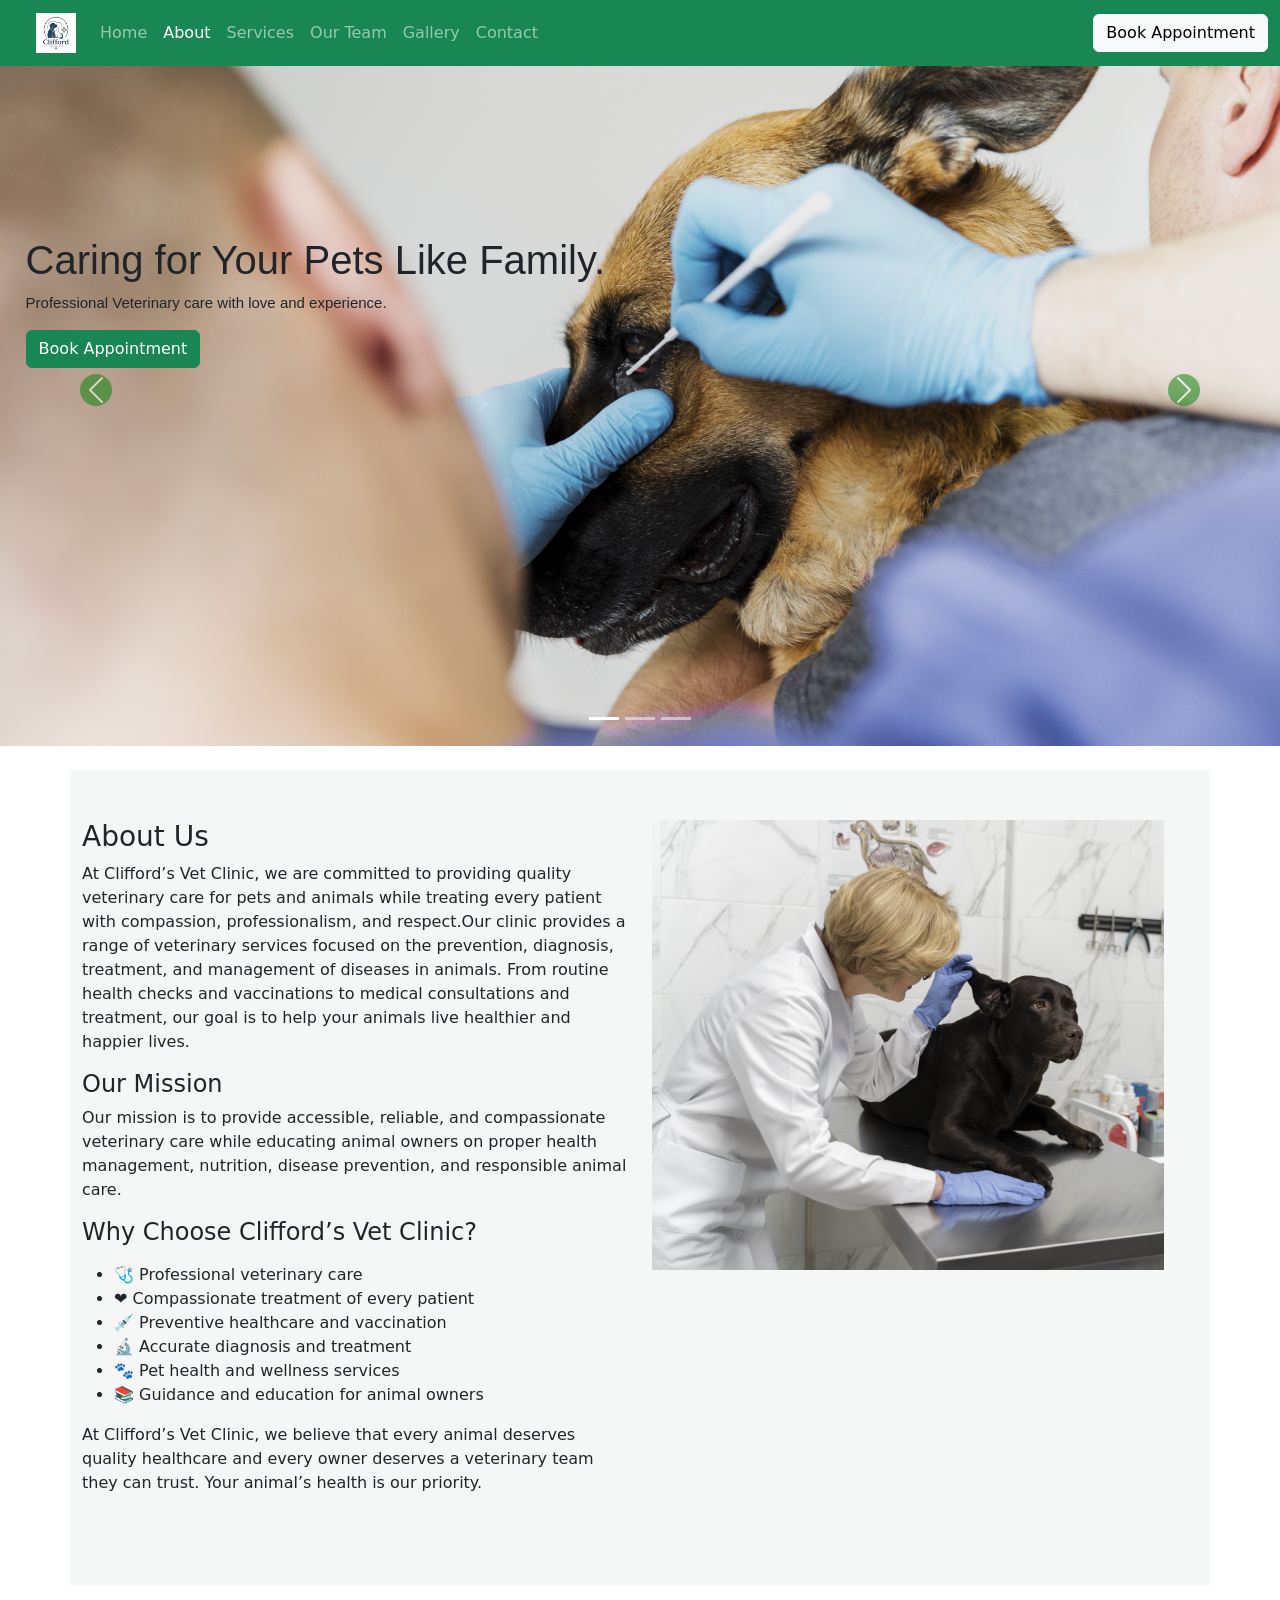
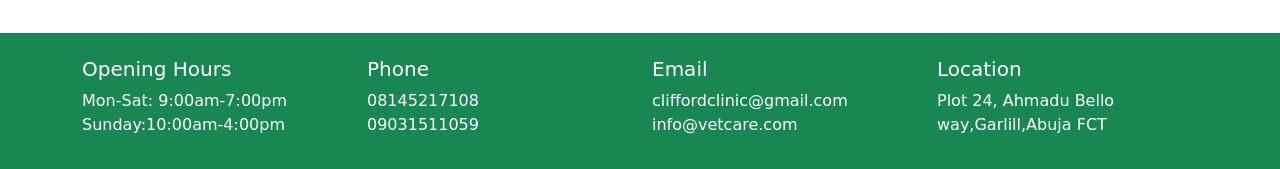
==== about.html @ 58947aa8 "Fix image paths" ====
<html lang="en">
<head>
    <meta charset="UTF-8">
    <meta name="viewport" content="width=device-width, initial-scale=1.0">
    <link rel="stylesheet"  href="assets/css/style.css">
    <link rel="stylesheet" href="https://cdnjs.cloudflare.com/ajax/libs/font-awesome/6.5.0/css/all.min.css">
    <link href="https://cdn.jsdelivr.net/npm/bootstrap@5.3.8/dist/css/bootstrap.min.css" rel="stylesheet">
    <title>Vet clinic website/ about</title>
    </head>
    <body>
        <nav class="navbar navbar-expand-lg navbar-dark bg-success">
     <div class="container-fluid">
    <a class="navbar-brand ms-4" href="#">
      <img class="logo" src="assets/images/logo.png" style="height: 40px;">
    </a>
    <button class="navbar-toggler" type="button" data-bs-toggle="collapse" data-bs-target="#navbarSupportedContent" aria-controls="navbarSupportedContent" aria-expanded="false" aria-label="Toggle navigation">
      <span class="navbar-toggler-icon"></span>
    </button>
    <div class="collapse navbar-collapse" id="navbarSupportedContent">
      <ul class="navbar-nav me-auto">
        <li class="nav-item ">
          <a class="nav-link" href="index.html">Home</a>
        </li>
        <li class="nav-item">
          <a class="nav-link active" href="about.html">About</a>
        </li>
        <li class="nav-item">
          <a class="nav-link" href="services.html">Services</a>
        </li>
        <li class="nav-item">
          <a class="nav-link" href="our team.html">Our Team</a>
        </li>
        <li class="nav-item">
          <a class="nav-link" href="gallery.html">Gallery</a>
        </li>
        <li class="nav-item">
          <a class="nav-link" href="contact.html">Contact</a>
        </li>
        
       </ul>
       <ul class="navbar-nav">
         <li class="nav-item">
          <li class="nav-item">
       <a href="appointment.html" class="btn btn-light">Book Appointment</a>
         </li>
       </ul>
       </div>
       </div>
       </nav>
       <div id="carouselExampleCaptions" class="carousel slide" data-bs-ride="carousel" data-bs-interval="3000">
    <div class="carousel-indicators">
    <button type="button" data-bs-target="#carouselExampleCaptions" data-bs-slide-to="0" class="active" aria-current="true" aria-label="Slide 1"></button>
    <button type="button" data-bs-target="#carouselExampleCaptions" data-bs-slide-to="1" aria-label="Slide 2"></button>
    <button type="button" data-bs-target="#carouselExampleCaptions" data-bs-slide-to="2" aria-label="Slide 3"></button>
  </div>
  <div class="carousel-inner">
    <div class="carousel-item active">
      <img src="assets/images/gallery-2.jpg" class="d-block w-100">
      <div class="carousel-caption text-start d-none d-md-block text-dark">
        <h5>Caring for Your Pets Like Family.</h5>
        <p>Professional Veterinary care with love and experience.</p>
        <a href="appointment.html" class="btn btn-success">Book Appointment</a>
      </div>
    </div>
    <div class="carousel-item">
      <img src="assets/images/carousel-3.jpg" class="d-block w-100">
      <div class="carousel-caption text-start d-none d-md-block text-dark">
        <h5>Complete Pet Care Services.</h5>
        <p>From routine checkups to surgery, we keep yours pets healthyand happy.</p>
        <a href="services.html" class="btn btn-success">Our Services</a>
        
    
      </div>
    </div>
    <div class="carousel-item">
      <img src="assets/images/doctor-5.jpg" class="d-block w-100">
      <div class="carousel-caption text-start d-none d-md-block text-dark">
        <h5>Experienced & Friendly Vets.</h5>
        <p>Our team is dedicated to giving your pets the best care possible.</p>
          <a href="our team.html" class="btn btn-success">Meet Our Doctors</a>
        
      </div>
    </div>
  </div>
  <button class="carousel-control-prev" type="button" data-bs-target="#carouselExampleCaptions" data-bs-slide="prev">
    <span class="carousel-control-prev-icon" aria-hidden="true"></span>
    <span class="visually-hidden">Previous</span>
  </button>
  <button class="carousel-control-next" type="button" data-bs-target="#carouselExampleCaptions" data-bs-slide="next">
    <span class="carousel-control-next-icon" aria-hidden="true"></span>
    <span class="visually-hidden">Next</span>
  </button>
</div>
</div>
  <div class="container mt-4 contact">
            <div class="row">
                <div class="col-md-6 mb-4">
                 <h3>About Us</h3>
                 <p>At Clifford’s Vet Clinic, we are committed to providing quality veterinary care for pets and animals while treating every patient with compassion, professionalism, and respect.Our clinic provides a range of veterinary services focused on the prevention, diagnosis, treatment, and management of diseases in animals. From routine health checks and vaccinations to medical consultations and treatment, our goal is to help your animals live healthier and happier lives.
                  </p>
            <h4> Our Mission</h4>
            <p>Our mission is to provide accessible, reliable, and compassionate veterinary care while educating animal owners on proper health management, nutrition, disease prevention, and responsible animal care.
            </p>
            <h4>Why Choose Clifford’s Vet Clinic?</h4>
          <p>
            <ul>
              <li>🩺 Professional veterinary care</li>
              <li>❤️ Compassionate treatment of every patient</li>
              <li>💉 Preventive healthcare and vaccination</li>
              <li>🔬 Accurate diagnosis and treatment</li>
              <li>🐾 Pet health and wellness services</li>
              <li>📚 Guidance and education for animal owners</li>
            </ul>
            At Clifford’s Vet Clinic, we believe that every animal deserves quality healthcare and every owner deserves a veterinary team they can trust.
             Your animal’s health is our priority.
          </p>
        </div>
        <div class="col-md-6 mb-4">
          <div class="about-img">
          <img src="assets/images/carousel-3.jpg" style="height: 450px; object-fit: cover;">
          </div>
        </div>
        </div>
                
      </div> 
      <footer class="bg-success text-white pt-4 mt-5">
            <div class="container">
                <div class="row text-center text-md-start">
                    <div class="col-md-3 mb-3">
                        <h5>Opening Hours</h5>
                        <p>Mon-Sat: 9:00am-7:00pm <br> Sunday:10:00am-4:00pm</p>
                    </div>
                    <div class="col-md-3 mb-3">
                        <h5>Phone</h5>
                        <p>08145217108 <br> 09031511059</p>
                    </div>
                    <div class="col-md-3 mb-3">
                        <h5>Email</h5>
                        <p>cliffordclinic@gmail.com <br> info@vetcare.com</p>
                    </div>
                    <div class="col-md-3 mb-3">
                        <h5>Location</h5>
                        <p>Plot 24, Ahmadu Bello way,Garlill,Abuja FCT</p>
                        </div>
                        
                </div> 
            </div>
        </footer>
                    
    </body>
---- assets/css/style.css ----
*{
    margin: 0;
    padding: 0;
}
.carousel-caption {
    top: 22%;
    left: 2% !important;
    bottom: auto;
    text-align: left;
}
    
.carousel-caption h5{
    font-family: Arial, Helvetica, sans-serif;
    font-size: 40px;
}
.carousel-caption p{
    font-family: Arial, Helvetica, sans-serif;
    font-size: 15px;

}
.carousel-item{
    height: 680px;
}
.carousel-item img{
    height: 100%;
    object-fit: cover;
}
.carousel-control-prev-icon,
.carousel-control-next-icon{
    width: 50px;
    height: 50px;
    background: green;
    border-radius: 50%;
    top: 50%;
    transform: translateY(-50%);
}
i{
    font-size: 20px;
    color: #198754;

}
    .contact{
        background-color: #f4f7f5;
        padding: 50px 0;
    }
.booking{
    background-color: #f4f7f5;
     padding: 50px 0;
}
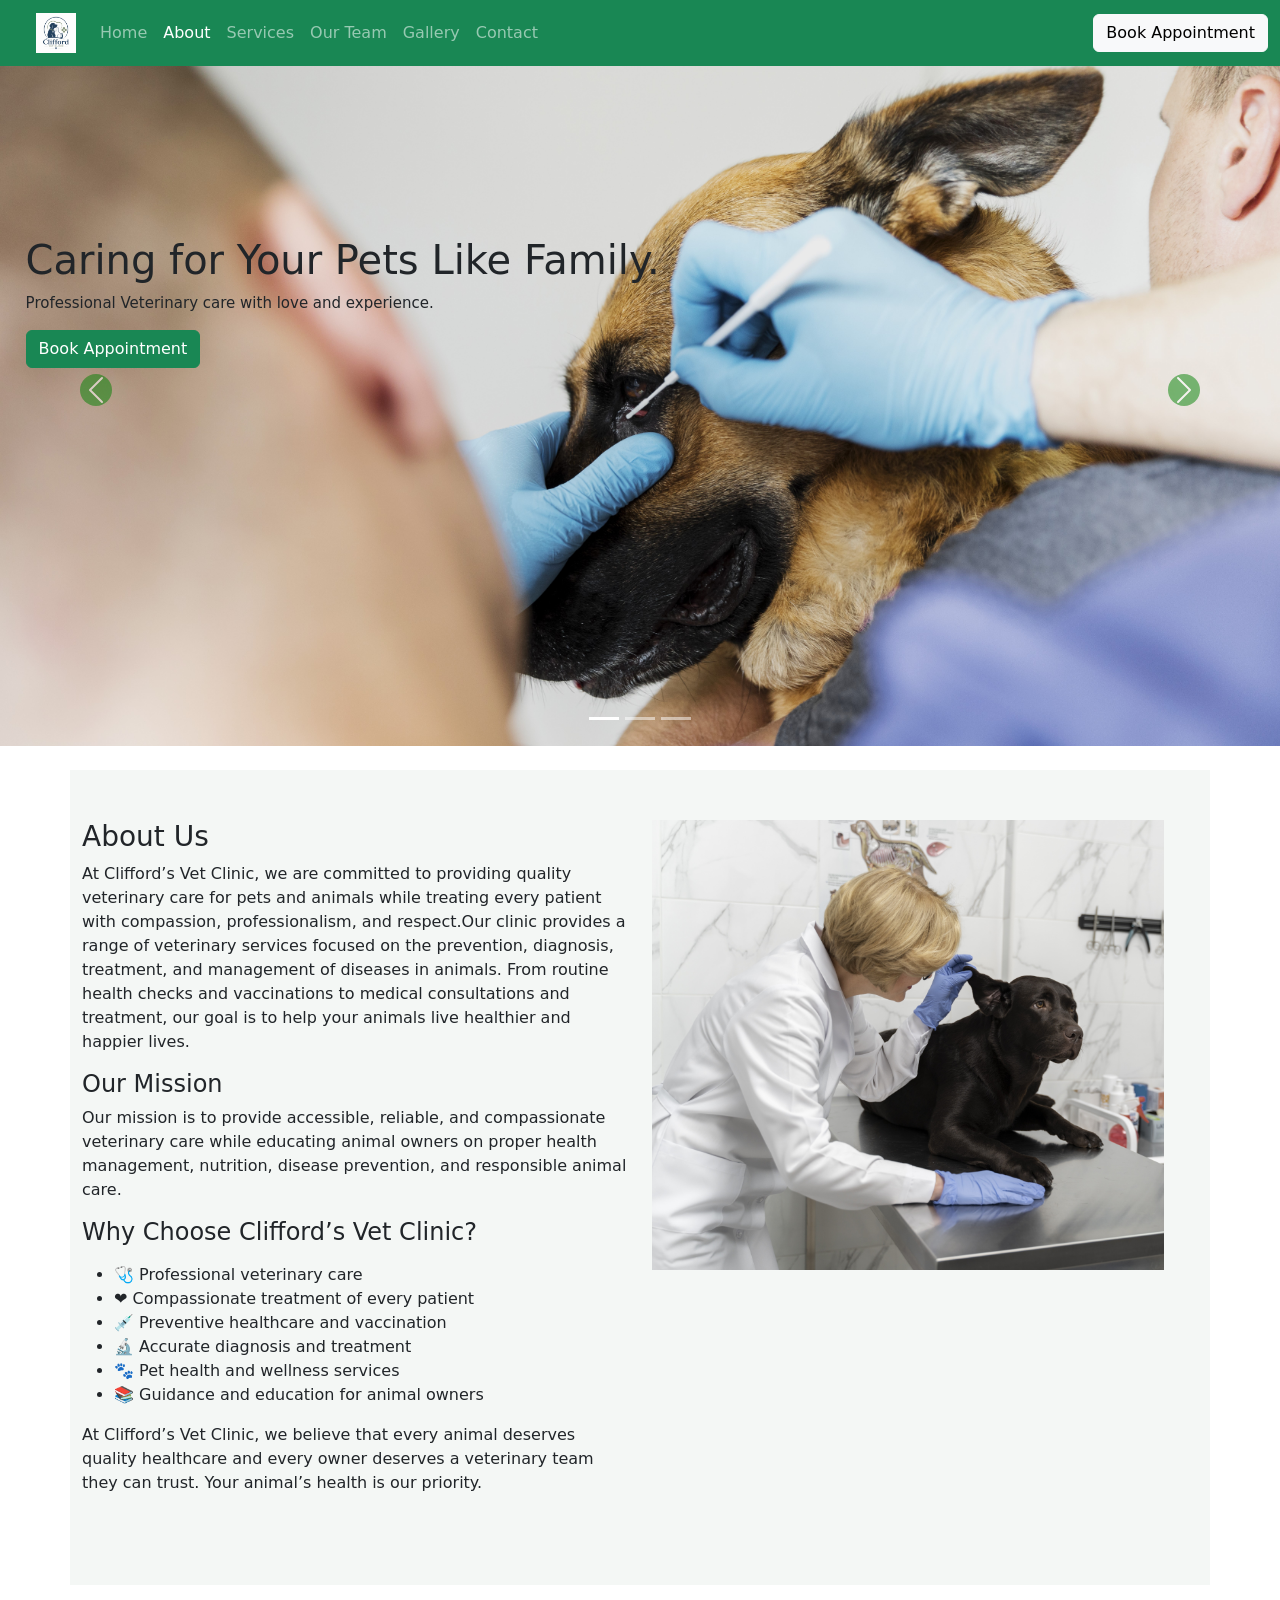
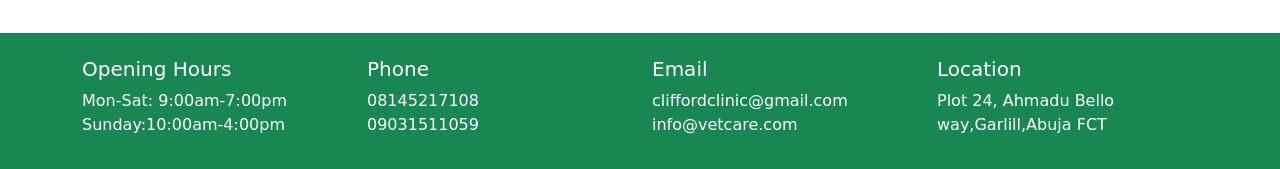
==== commit 86c4927c: "Update website" ====
--- a/about.html
+++ b/about.html
@@ -7,13 +7,15 @@
     <link href="https://cdn.jsdelivr.net/npm/bootstrap@5.3.8/dist/css/bootstrap.min.css" rel="stylesheet">
     <title>Vet clinic website/ about</title>
     </head>
+    <script src="https://cdn.jsdelivr.net/npm/bootstrap@5.3.0/dist/js/bootstrap.bundle.min.js"> </script>
     <body>
-        <nav class="navbar navbar-expand-lg navbar-dark bg-success">
+        
+    <nav class="navbar navbar-expand-lg navbar-dark bg-success">
      <div class="container-fluid">
     <a class="navbar-brand ms-4" href="#">
       <img class="logo" src="assets/images/logo.png" style="height: 40px;">
     </a>
-    <button class="navbar-toggler" type="button" data-bs-toggle="collapse" data-bs-target="#navbarSupportedContent" aria-controls="navbarSupportedContent" aria-expanded="false" aria-label="Toggle navigation">
+     <button class="navbar-toggler" type="button" data-bs-toggle="collapse" data-bs-target="#navbarSupportedContent" aria-controls="navbarSupportedContent" aria-expanded="false" aria-label="Toggle navigation">
       <span class="navbar-toggler-icon"></span>
     </button>
     <div class="collapse navbar-collapse" id="navbarSupportedContent">
@@ -34,7 +36,7 @@
           <a class="nav-link" href="gallery.html">Gallery</a>
         </li>
         <li class="nav-item">
-          <a class="nav-link" href="contact.html">Contact</a>
+          <a class="nav-link href="contact.html">Contact</a>
         </li>
         
        </ul>
@@ -44,9 +46,8 @@
        <a href="appointment.html" class="btn btn-light">Book Appointment</a>
          </li>
        </ul>
-       </div>
-       </div>
-       </nav>
+      </nav>
+
        <div id="carouselExampleCaptions" class="carousel slide" data-bs-ride="carousel" data-bs-interval="3000">
     <div class="carousel-indicators">
     <button type="button" data-bs-target="#carouselExampleCaptions" data-bs-slide-to="0" class="active" aria-current="true" aria-label="Slide 1"></button>
@@ -56,7 +57,7 @@
   <div class="carousel-inner">
     <div class="carousel-item active">
       <img src="assets/images/gallery-2.jpg" class="d-block w-100">
-      <div class="carousel-caption text-start d-none d-md-block text-dark">
+      <div class="carousel-caption text-start  text-dark">
         <h5>Caring for Your Pets Like Family.</h5>
         <p>Professional Veterinary care with love and experience.</p>
         <a href="appointment.html" class="btn btn-success">Book Appointment</a>
@@ -64,7 +65,7 @@
     </div>
     <div class="carousel-item">
       <img src="assets/images/carousel-3.jpg" class="d-block w-100">
-      <div class="carousel-caption text-start d-none d-md-block text-dark">
+      <div class="carousel-caption text-start  text-dark">
         <h5>Complete Pet Care Services.</h5>
         <p>From routine checkups to surgery, we keep yours pets healthyand happy.</p>
         <a href="services.html" class="btn btn-success">Our Services</a>
@@ -74,7 +75,7 @@
     </div>
     <div class="carousel-item">
       <img src="assets/images/doctor-5.jpg" class="d-block w-100">
-      <div class="carousel-caption text-start d-none d-md-block text-dark">
+      <div class="carousel-caption text-start  text-dark">
         <h5>Experienced & Friendly Vets.</h5>
         <p>Our team is dedicated to giving your pets the best care possible.</p>
           <a href="our team.html" class="btn btn-success">Meet Our Doctors</a>
--- a/assets/css/style.css
+++ b/assets/css/style.css
@@ -1,6 +1,13 @@
 *{
     margin: 0;
     padding: 0;
+}
+html, body{
+    overflow-x: hidden;
+    width: 100%;
+}
+img{
+    max-width: 100%;
 }
 .carousel-caption {
     top: 22%;
@@ -10,11 +17,11 @@
 }
     
 .carousel-caption h5{
-    font-family: Arial, Helvetica, sans-serif;
+    
     font-size: 40px;
 }
 .carousel-caption p{
-    font-family: Arial, Helvetica, sans-serif;
+    
     font-size: 15px;
 
 }
@@ -22,8 +29,10 @@
     height: 680px;
 }
 .carousel-item img{
-    height: 100%;
-    object-fit: cover;
+    height: auto;
+    width: 100%;
+    display: block;
+    object-fit: contain;
 }
 .carousel-control-prev-icon,
 .carousel-control-next-icon{
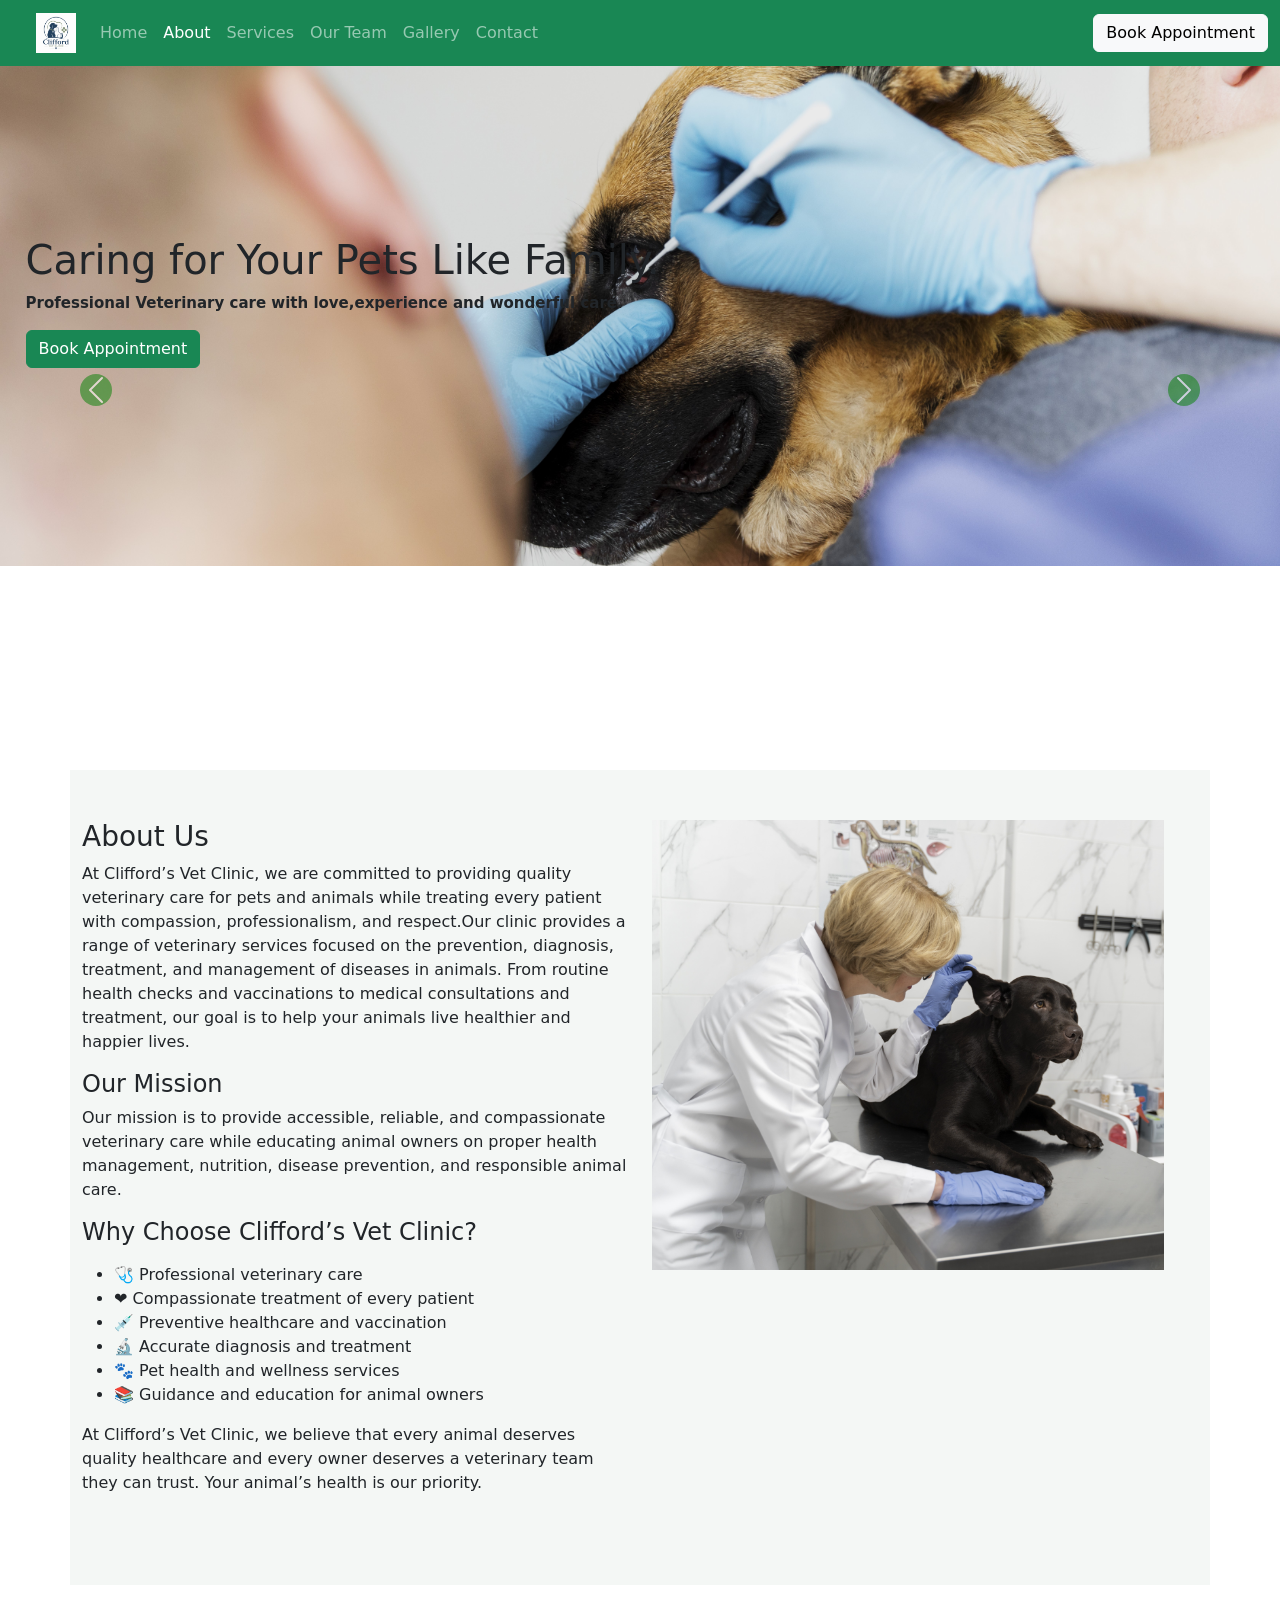
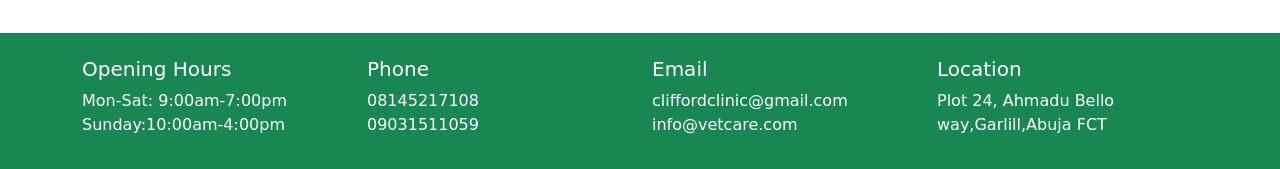
==== commit 1702ef1e: "Update website" ====
--- a/about.html
+++ b/about.html
@@ -59,7 +59,7 @@
       <img src="assets/images/gallery-2.jpg" class="d-block w-100">
       <div class="carousel-caption text-start  text-dark">
         <h5>Caring for Your Pets Like Family.</h5>
-        <p>Professional Veterinary care with love and experience.</p>
+        <p>Professional Veterinary care with love,experience and wonderful care.</p>
         <a href="appointment.html" class="btn btn-success">Book Appointment</a>
       </div>
     </div>
--- a/assets/css/style.css
+++ b/assets/css/style.css
@@ -6,6 +6,21 @@
     overflow-x: hidden;
     width: 100%;
 }
+@media (max-width: 576px){
+     .carousel-caption {
+         bottom: 20px;
+     }
+      .carousel-caption h5{
+         font-size: 14px;
+     }
+     .carousel-caption .btn{
+         font-size: 14px;
+         padding: 8px 15px;
+         margin-top: 15px;
+     }
+
+}
+
 img{
     max-width: 100%;
 }
@@ -14,6 +29,7 @@
     left: 2% !important;
     bottom: auto;
     text-align: left;
+    font-weight: bold;
 }
     
 .carousel-caption h5{
@@ -29,10 +45,10 @@
     height: 680px;
 }
 .carousel-item img{
-    height: auto;
+    height: 500px;
     width: 100%;
     display: block;
-    object-fit: contain;
+    object-fit: cover;
 }
 .carousel-control-prev-icon,
 .carousel-control-next-icon{
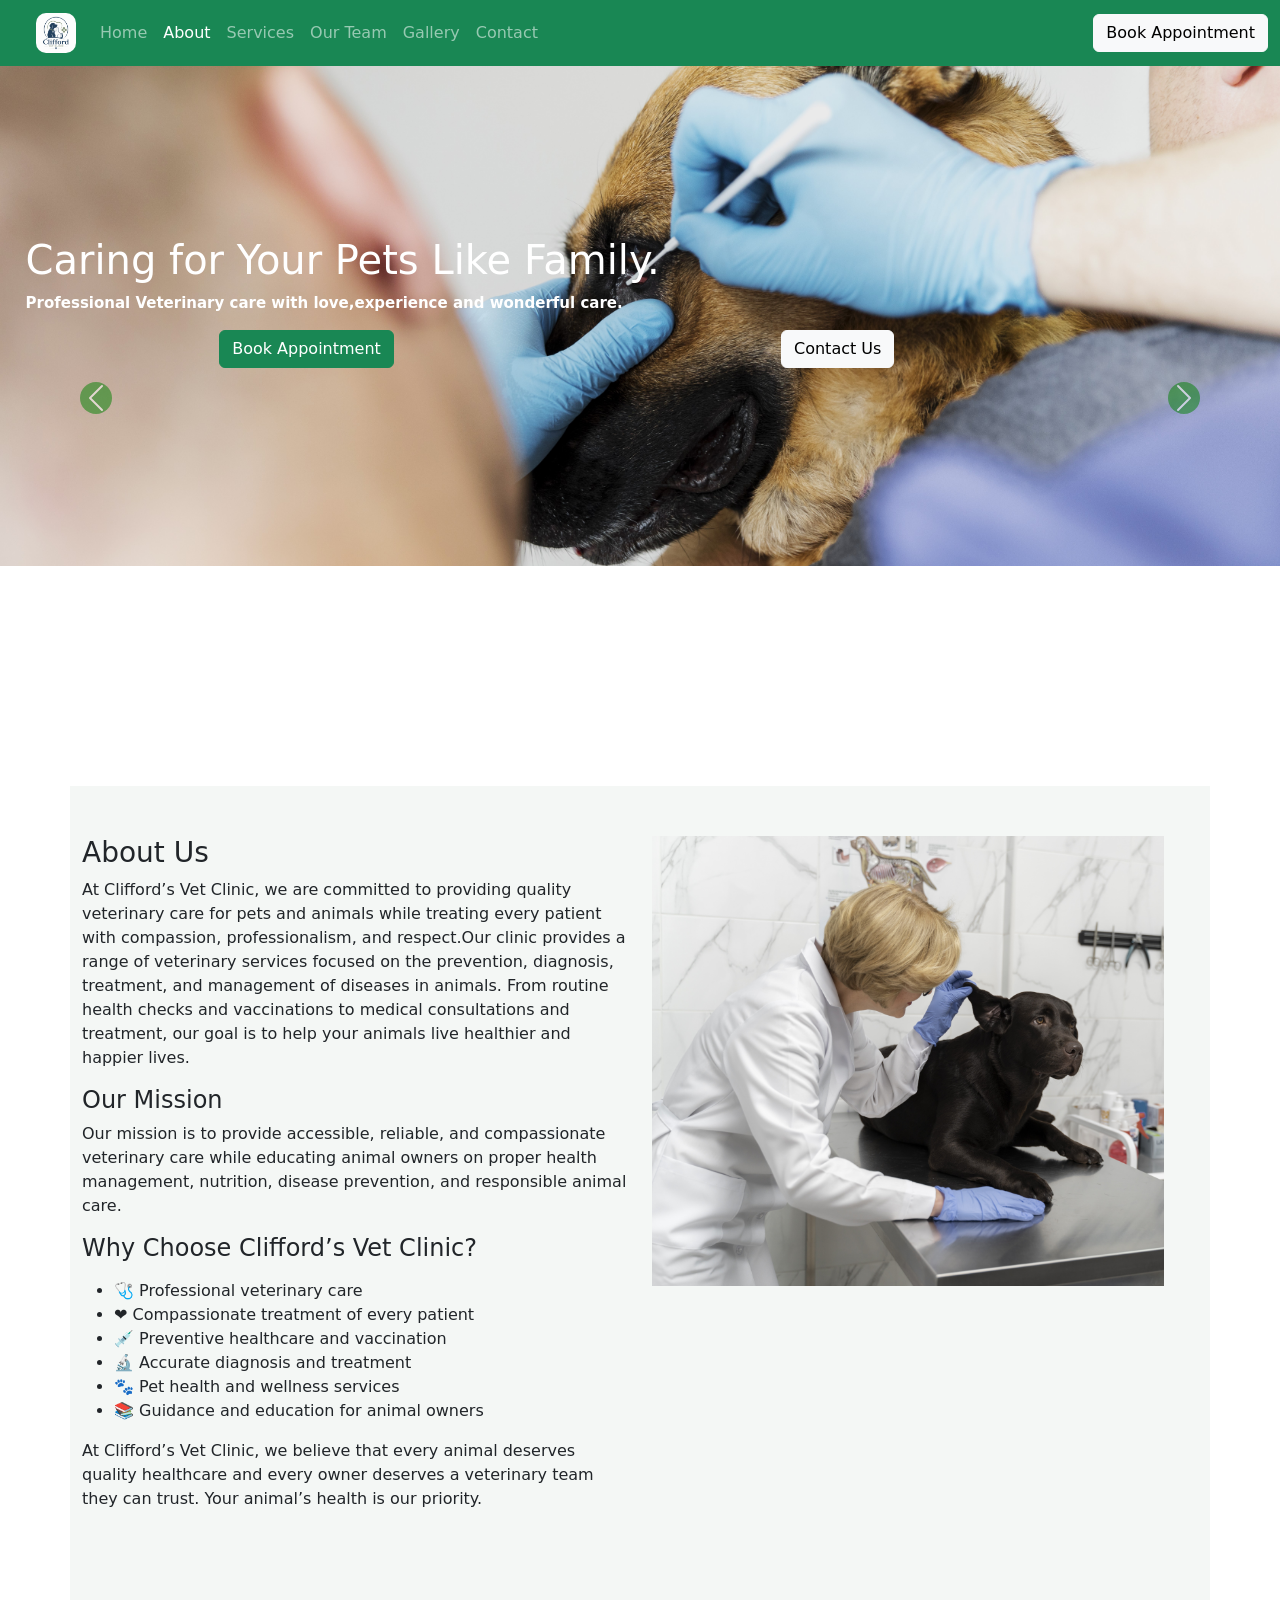
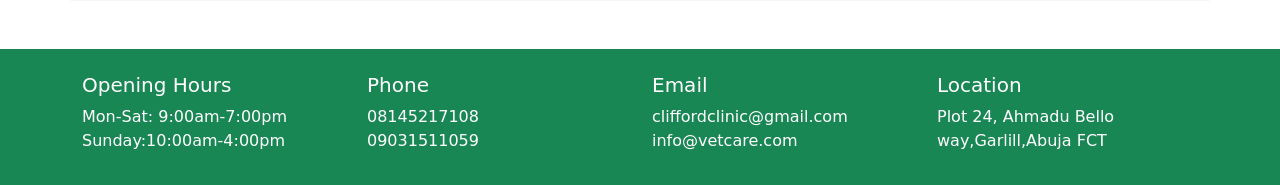
==== commit a06bd5a8: "Update website" ====
--- a/about.html
+++ b/about.html
@@ -9,7 +9,9 @@
     </head>
     <script src="https://cdn.jsdelivr.net/npm/bootstrap@5.3.0/dist/js/bootstrap.bundle.min.js"> </script>
     <body>
-        
+         <div class="preloader">
+         <div class="loader"></div>
+      </div>
     <nav class="navbar navbar-expand-lg navbar-dark bg-success">
      <div class="container-fluid">
     <a class="navbar-brand ms-4" href="#">
@@ -21,22 +23,22 @@
     <div class="collapse navbar-collapse" id="navbarSupportedContent">
       <ul class="navbar-nav me-auto">
         <li class="nav-item ">
-          <a class="nav-link" href="index.html">Home</a>
+          <a class="nav-link" href="index.html#home">Home</a>
         </li>
         <li class="nav-item">
-          <a class="nav-link active" href="about.html">About</a>
+          <a class="nav-link active" href="#about">About</a>
         </li>
         <li class="nav-item">
-          <a class="nav-link" href="services.html">Services</a>
+          <a class="nav-link" href="services.html#services">Services</a>
         </li>
         <li class="nav-item">
-          <a class="nav-link" href="our team.html">Our Team</a>
+          <a class="nav-link" href="our team.html#ourteam">Our Team</a>
         </li>
         <li class="nav-item">
-          <a class="nav-link" href="gallery.html">Gallery</a>
+          <a class="nav-link" href="gallery.html#gallery">Gallery</a>
         </li>
         <li class="nav-item">
-          <a class="nav-link href="contact.html">Contact</a>
+          <a class="nav-link" href="contact.html#contact">Contact</a>
         </li>
         
        </ul>
@@ -55,12 +57,15 @@
     <button type="button" data-bs-target="#carouselExampleCaptions" data-bs-slide-to="2" aria-label="Slide 3"></button>
   </div>
   <div class="carousel-inner">
-    <div class="carousel-item active">
+    <div class="carousel-item active mb-3">
       <img src="assets/images/gallery-2.jpg" class="d-block w-100">
       <div class="carousel-caption text-start  text-dark">
         <h5>Caring for Your Pets Like Family.</h5>
         <p>Professional Veterinary care with love,experience and wonderful care.</p>
-        <a href="appointment.html" class="btn btn-success">Book Appointment</a>
+         <div class="d-flex justify-content-around ">
+          <a href="appointment.html#appointment" class="btn btn-success">Book Appointment</a>
+          <a href="contact.html#contact" class=" btn btn-light">Contact Us</a>
+        </div>
       </div>
     </div>
     <div class="carousel-item">
@@ -68,7 +73,7 @@
       <div class="carousel-caption text-start  text-dark">
         <h5>Complete Pet Care Services.</h5>
         <p>From routine checkups to surgery, we keep yours pets healthyand happy.</p>
-        <a href="services.html" class="btn btn-success">Our Services</a>
+        <a href="services.html#services" class="btn btn-success">Our Services</a>
         
     
       </div>
@@ -78,7 +83,7 @@
       <div class="carousel-caption text-start  text-dark">
         <h5>Experienced & Friendly Vets.</h5>
         <p>Our team is dedicated to giving your pets the best care possible.</p>
-          <a href="our team.html" class="btn btn-success">Meet Our Doctors</a>
+          <a href="our team.html#ourteam" class="btn btn-success">Meet Our Doctors</a>
         
       </div>
     </div>
@@ -93,6 +98,7 @@
   </button>
 </div>
 </div>
+<section id="about">
   <div class="container mt-4 contact">
             <div class="row">
                 <div class="col-md-6 mb-4">
@@ -124,6 +130,8 @@
         </div>
                 
       </div> 
+    </section>
+  
       <footer class="bg-success text-white pt-4 mt-5">
             <div class="container">
                 <div class="row text-center text-md-start">
@@ -147,5 +155,9 @@
                 </div> 
             </div>
         </footer>
-                    
+       <script>
+            window.addEventListener("load", function() {
+          document.querySelector(".preloader").style.display = "none";
+              });
+      </script>                
     </body>
--- a/assets/css/style.css
+++ b/assets/css/style.css
@@ -6,6 +6,58 @@
     overflow-x: hidden;
     width: 100%;
 }
+.logo{
+    border-radius: 10px;
+}
+
+.preloader {
+  position: fixed;
+  top: 0;
+  left: 0;
+  width: 100%;
+  height: 100%;
+  background: white;
+  display: flex;
+  justify-content: center;
+  align-items: center;
+  z-index: 9999;
+}
+
+.loader {
+  width: 50px;
+  height: 50px;
+  border: 5px solid #ddd;
+  border-top: 5px solid green;
+  border-radius: 50%;
+  animation: spin 3s linear infinite;
+}
+
+@keyframes spin {
+  100% {
+    transform: rotate(360deg);
+  }
+}
+
+.navbar-toggler[aria-expanded="true"] .navbar-toggler-icon {
+  background-image: none;
+  position: relative;
+}
+
+.navbar-toggler[aria-expanded="true"] .navbar-toggler-icon::before {
+  content: "×";
+  font-size: 30px;
+  line-height: 1;
+  color: black;
+}
+html{
+    scroll-behavior: smooth;
+}
+
+
+
+
+
+
 @media (max-width: 576px){
      .carousel-caption {
          bottom: 20px;
@@ -21,6 +73,7 @@
 
 }
 
+
 img{
     max-width: 100%;
 }
@@ -31,14 +84,19 @@
     text-align: left;
     font-weight: bold;
 }
+
+
+
+
     
 .carousel-caption h5{
-    
+     color: #ffffff;
     font-size: 40px;
 }
 .carousel-caption p{
+    color: #ffffff;
+    font-size: 15px;
     
-    font-size: 15px;
 
 }
 .carousel-item{
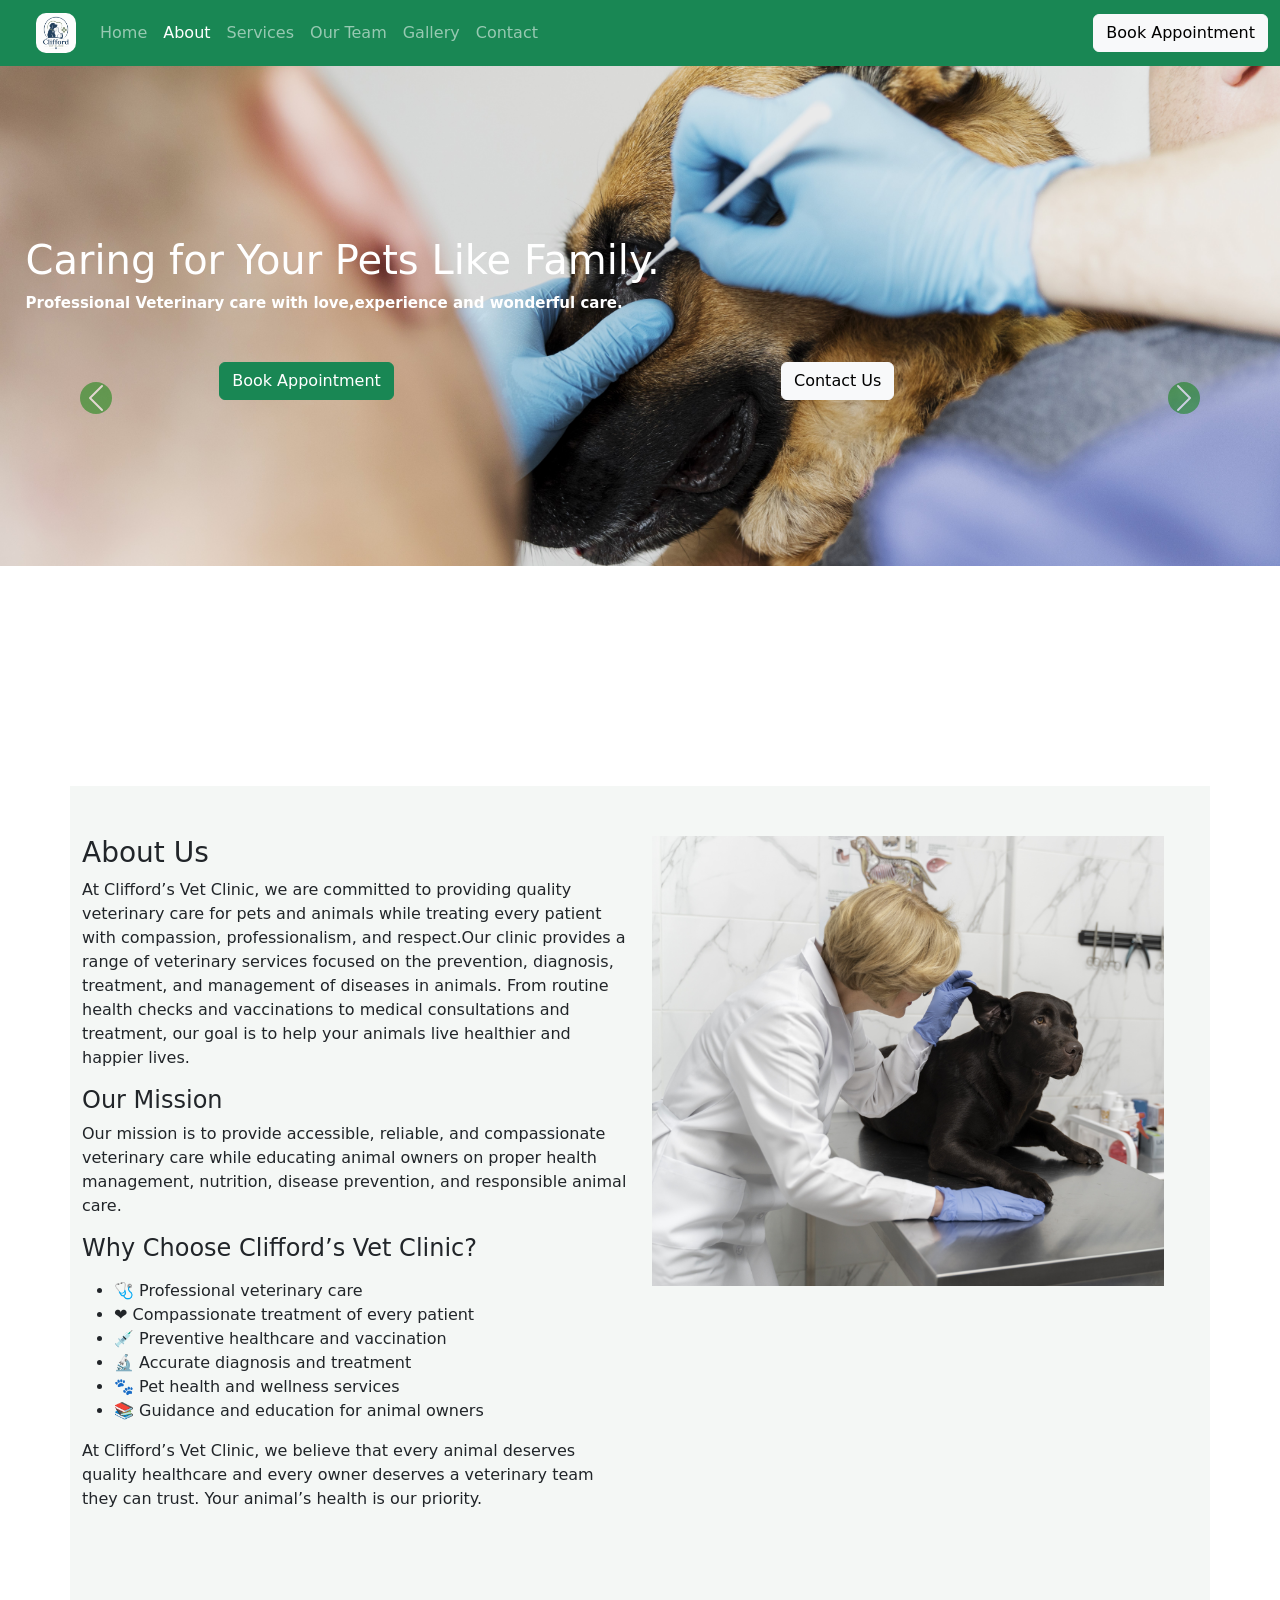
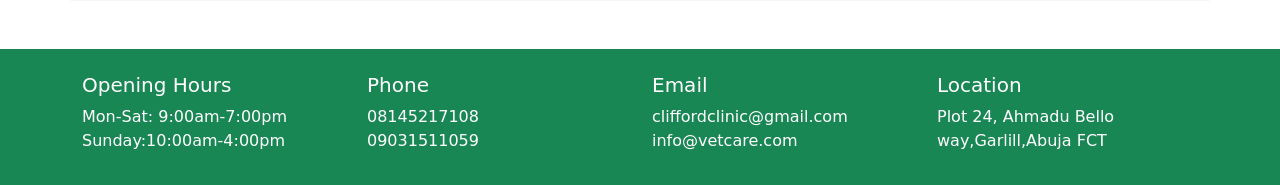
==== commit fd960668: "Update website" ====
--- a/about.html
+++ b/about.html
@@ -62,29 +62,31 @@
       <div class="carousel-caption text-start  text-dark">
         <h5>Caring for Your Pets Like Family.</h5>
         <p>Professional Veterinary care with love,experience and wonderful care.</p>
-         <div class="d-flex justify-content-around ">
+         <div class="d-flex justify-content-around mt-5">
           <a href="appointment.html#appointment" class="btn btn-success">Book Appointment</a>
           <a href="contact.html#contact" class=" btn btn-light">Contact Us</a>
         </div>
       </div>
     </div>
-    <div class="carousel-item">
+    <div class="carousel-item mb-3">
       <img src="assets/images/carousel-3.jpg" class="d-block w-100">
       <div class="carousel-caption text-start  text-dark">
         <h5>Complete Pet Care Services.</h5>
         <p>From routine checkups to surgery, we keep yours pets healthyand happy.</p>
+         <div class="d-flex justify-content-center mt-5">
         <a href="services.html#services" class="btn btn-success">Our Services</a>
-        
+        </div>
     
       </div>
     </div>
-    <div class="carousel-item">
+    <div class="carousel-item mb-3">
       <img src="assets/images/doctor-5.jpg" class="d-block w-100">
       <div class="carousel-caption text-start  text-dark">
         <h5>Experienced & Friendly Vets.</h5>
         <p>Our team is dedicated to giving your pets the best care possible.</p>
-          <a href="our team.html#ourteam" class="btn btn-success">Meet Our Doctors</a>
-        
+            <div class="d-flex justify-content-center mt-5">
+              <a href="our team.html#ourteam" class="btn btn-success">Meet Our Doctors</a>
+            </div>
       </div>
     </div>
   </div>
